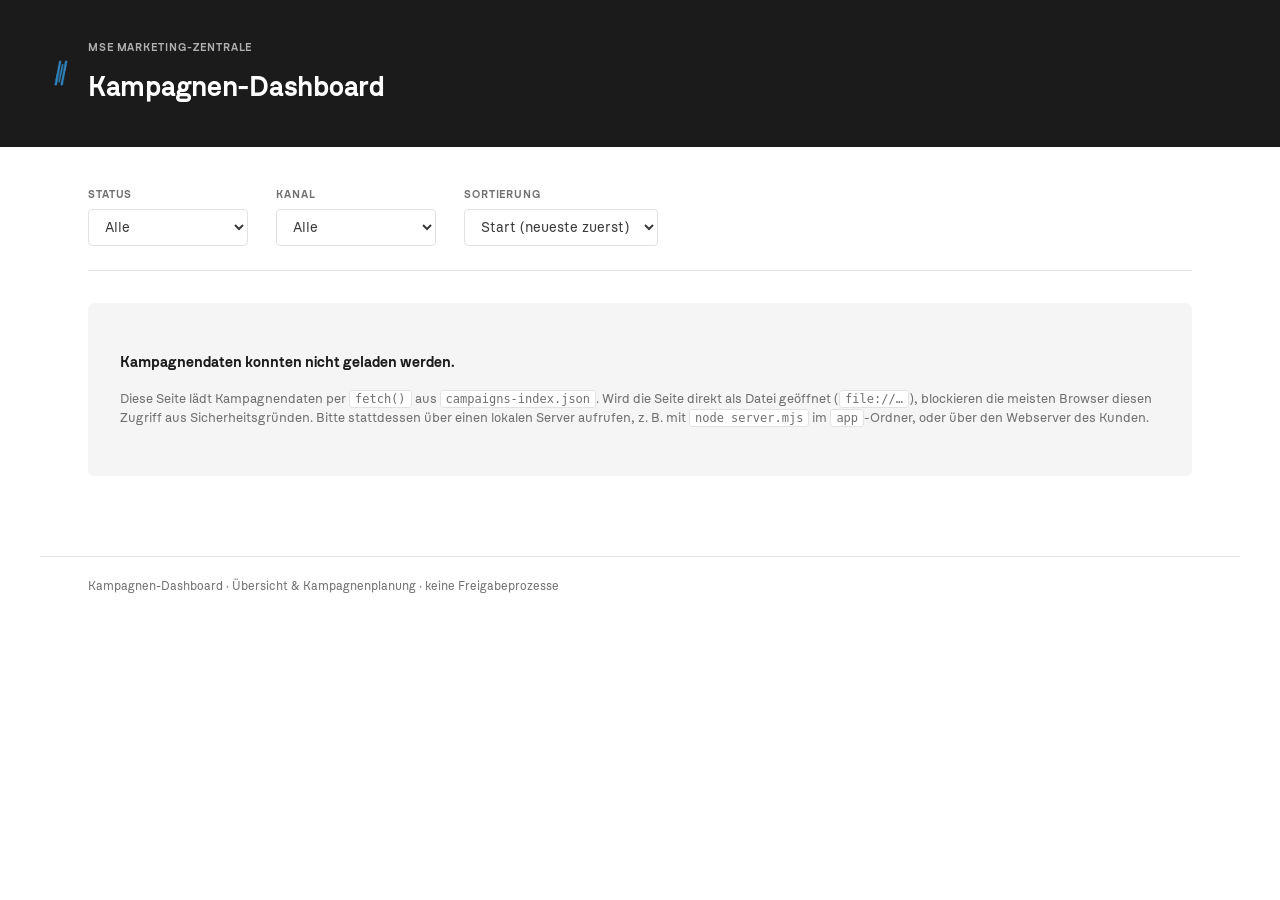
==== skills/kampagnen-dashboard/app/index.html @ ee568186 "MSE Marketing-Zentrale Plugin v1.9.0 — initialer Stand Co-Authored-By: Claude Fable 5 <noreply@anthr" ====
<!DOCTYPE html>
<html lang="de">
<head>
<meta charset="UTF-8">
<meta name="viewport" content="width=device-width, initial-scale=1.0">
<title>MSE Marketing-Zentrale — Kampagnen-Dashboard</title>
<link rel="stylesheet" href="./styles.css">
</head>
<body>

  <header class="header">
    <div class="header__inner">
      <!-- Blaues 3-Streifen-Bildzeichen (echtes Marken-Asset) — als lokale Kopie (logo.png)
           direkt im App-Ordner, damit die App self-contained ist und auch der Standalone-
           Server (server.mjs, liefert nur diesen Ordner aus) das Logo ausliefern kann.
           Beim Deployment aus brand/logo/MSE Favicon.png hierher kopieren. Niemals weglassen
           oder durch Klartext ersetzen. -->
      <img class="header__logo" src="./logo.png" alt="MSE Filterpressen">
      <div class="header__inner-text">
        <span class="eyebrow eyebrow--inverted">MSE Marketing-Zentrale</span>
        <h1 class="header__title">Kampagnen-Dashboard</h1>
      </div>
    </div>
  </header>

  <main class="main">

    <section class="toolbar" aria-label="Filter und Sortierung">
      <div class="toolbar__group">
        <label class="eyebrow" for="filter-status">Status</label>
        <select id="filter-status" class="control">
          <option value="">Alle</option>
          <option value="geplant">geplant</option>
          <option value="in Arbeit">in Arbeit</option>
          <option value="veröffentlicht">veröffentlicht</option>
          <option value="abgeschlossen">abgeschlossen</option>
        </select>
      </div>

      <div class="toolbar__group">
        <label class="eyebrow" for="filter-kanal">Kanal</label>
        <select id="filter-kanal" class="control">
          <option value="">Alle</option>
        </select>
      </div>

      <div class="toolbar__group">
        <label class="eyebrow" for="sort-order">Sortierung</label>
        <select id="sort-order" class="control">
          <option value="start-desc">Start (neueste zuerst)</option>
          <option value="start-asc">Start (älteste zuerst)</option>
          <option value="thema-asc">Thema (A–Z)</option>
          <option value="status-asc">Status</option>
        </select>
      </div>

      <div class="toolbar__count" id="result-count" aria-live="polite"></div>
    </section>

    <!-- Planungsbereich: nur sichtbar, wenn der lokale Dashboard-Server läuft
         (Feature-Detection über GET /api/ping — bei rein statischem Hosting bleibt
         der Bereich ausgeblendet, das Dashboard ist dann reine Lese-Übersicht). -->
    <section class="plan" id="plan-section" hidden>
      <button type="button" class="plan__toggle" id="plan-toggle" aria-expanded="false">
        + Kampagne planen
      </button>

      <form class="plan__form" id="plan-form" hidden>
        <h2 class="plan__title" id="plan-form-title">Neue Kampagne planen</h2>

        <div class="plan__grid">
          <div class="plan__field plan__field--wide">
            <label class="eyebrow" for="plan-thema">Thema / Beschreibung *</label>
            <input class="control" type="text" id="plan-thema" required
                   placeholder="z. B. CellTRON Light Markteinführung">
          </div>

          <div class="plan__field">
            <label class="eyebrow" for="plan-start">Geplante Ver&ouml;ffentlichung *</label>
            <input class="control" type="date" id="plan-start" required>
          </div>

          <div class="plan__field">
            <label class="eyebrow" for="plan-ende">Ende (optional)</label>
            <input class="control" type="date" id="plan-ende">
          </div>
        </div>

        <fieldset class="plan__kanaele">
          <legend class="eyebrow">Geplante Kan&auml;le *</legend>
          <div class="plan__kanaele-grid" id="plan-kanaele">
            <label class="plan__check"><input type="checkbox" value="Instagram"> Instagram</label>
            <label class="plan__check"><input type="checkbox" value="LinkedIn"> LinkedIn</label>
            <label class="plan__check"><input type="checkbox" value="X"> X</label>
            <label class="plan__check"><input type="checkbox" value="Newsletter-DE"> Newsletter DE</label>
            <label class="plan__check"><input type="checkbox" value="Newsletter-EN"> Newsletter EN</label>
            <label class="plan__check"><input type="checkbox" value="Landing Page"> Landing Page</label>
            <label class="plan__check"><input type="checkbox" value="E-Mail-Signatur"> E-Mail-Signatur</label>
            <label class="plan__check"><input type="checkbox" value="Bild/Video"> Bild/Video</label>
          </div>
        </fieldset>

        <div class="plan__field plan__field--wide">
          <label class="eyebrow" for="plan-notiz">Notizen (optional)</label>
          <textarea class="control plan__textarea" id="plan-notiz" rows="3"
                    placeholder="Anlass, Zielgruppe, Kernbotschaft, Besonderheiten …"></textarea>
        </div>

        <div class="plan__actions">
          <button type="submit" class="plan__submit">Kampagne einplanen</button>
          <button type="button" class="plan__cancel" id="plan-cancel">Abbrechen</button>
          <span class="plan__feedback" id="plan-feedback" aria-live="polite"></span>
        </div>
      </form>
    </section>

    <section id="content-area" aria-live="polite">
      <p class="state-message">Lade Kampagnen…</p>
    </section>

  </main>

  <footer class="footer">
    <p>Kampagnen-Dashboard · Übersicht &amp; Kampagnenplanung · keine Freigabeprozesse</p>
  </footer>

<script>
(function () {
  "use strict";

  var state = {
    campaigns: [],
    filterStatus: "",
    filterKanal: "",
    sortOrder: "start-desc",
    planningEnabled: false,
    editingSlug: null
  };

  var contentArea = document.getElementById("content-area");
  var resultCount = document.getElementById("result-count");
  var filterStatusEl = document.getElementById("filter-status");
  var filterKanalEl = document.getElementById("filter-kanal");
  var sortOrderEl = document.getElementById("sort-order");

  function formatDate(isoString) {
    if (!isoString) return "";
    var parts = isoString.split("-");
    if (parts.length !== 3) return isoString;
    var months = ["Jan", "Feb", "Mär", "Apr", "Mai", "Jun", "Jul", "Aug", "Sep", "Okt", "Nov", "Dez"];
    var year = parts[0];
    var monthIndex = parseInt(parts[1], 10) - 1;
    var day = parseInt(parts[2], 10);
    if (monthIndex < 0 || monthIndex > 11 || isNaN(day)) return isoString;
    return day + ". " + months[monthIndex] + " " + year;
  }

  function formatZeitraum(start, ende) {
    var s = formatDate(start);
    var e = ende ? formatDate(ende) : "";
    if (!s && !e) return "—";
    if (s && e) return s + " – " + e;
    if (s && !e) return "seit " + s;
    return e;
  }

  function statusClass(status) {
    switch (status) {
      case "geplant": return "status status--outline";
      case "in Arbeit": return "status status--accent";
      case "veröffentlicht": return "status status--filled";
      case "abgeschlossen": return "status status--faded";
      default: return "status status--outline";
    }
  }

  function escapeHtml(value) {
    var div = document.createElement("div");
    div.textContent = value == null ? "" : String(value);
    return div.innerHTML;
  }

  function collectKanaele(campaigns) {
    var set = {};
    campaigns.forEach(function (c) {
      (c.kanaele || []).forEach(function (k) { set[k] = true; });
    });
    return Object.keys(set).sort(function (a, b) { return a.localeCompare(b, "de"); });
  }

  function populateKanalFilter(campaigns) {
    var kanaele = collectKanaele(campaigns);
    var current = filterKanalEl.value;
    filterKanalEl.innerHTML = '<option value="">Alle</option>';
    kanaele.forEach(function (k) {
      var opt = document.createElement("option");
      opt.value = k;
      opt.textContent = k;
      filterKanalEl.appendChild(opt);
    });
    if (kanaele.indexOf(current) !== -1) {
      filterKanalEl.value = current;
    }
  }

  function applyFilterAndSort(campaigns) {
    var result = campaigns.filter(function (c) {
      var statusOk = !state.filterStatus || c.status === state.filterStatus;
      var kanalOk = !state.filterKanal || (c.kanaele || []).indexOf(state.filterKanal) !== -1;
      return statusOk && kanalOk;
    });

    result.sort(function (a, b) {
      switch (state.sortOrder) {
        case "start-asc":
          return (a.zeitraum_start || "").localeCompare(b.zeitraum_start || "");
        case "thema-asc":
          return (a.thema || "").localeCompare(b.thema || "", "de");
        case "status-asc":
          return (a.status || "").localeCompare(b.status || "", "de");
        case "start-desc":
        default:
          return (b.zeitraum_start || "").localeCompare(a.zeitraum_start || "");
      }
    });

    return result;
  }

  function renderEmptyState(message) {
    contentArea.innerHTML = '<p class="state-message">' + escapeHtml(message) + "</p>";
    resultCount.textContent = "";
  }

  function renderError(message) {
    contentArea.innerHTML =
      '<div class="state-message state-message--error">' +
      "<p>" + escapeHtml(message) + "</p>" +
      '<p class="state-message__hint">Diese Seite lädt Kampagnendaten per <code>fetch()</code> aus ' +
      '<code>campaigns-index.json</code>. Wird die Seite direkt als Datei geöffnet ' +
      "(<code>file://…</code>), blockieren die meisten Browser diesen Zugriff aus " +
      "Sicherheitsgründen. Bitte stattdessen über einen lokalen Server aufrufen, z. B. mit " +
      "<code>node server.mjs</code> im <code>app</code>-Ordner, oder über den Webserver des Kunden.</p>" +
      "</div>";
    resultCount.textContent = "";
  }

  function renderCampaigns(campaigns) {
    if (!campaigns.length) {
      renderEmptyState("Keine Kampagnen für diese Auswahl gefunden.");
      return;
    }

    resultCount.textContent = campaigns.length + (campaigns.length === 1 ? " Kampagne" : " Kampagnen");

    var table = document.createElement("table");
    table.className = "campaign-table";

    var thead = document.createElement("thead");
    thead.innerHTML =
      "<tr>" +
      '<th class="eyebrow">Thema</th>' +
      '<th class="eyebrow">Kanäle</th>' +
      '<th class="eyebrow">Status</th>' +
      '<th class="eyebrow">Zeitraum</th>' +
      '<th class="eyebrow">Verantwortlich / Notiz</th>' +
      "</tr>";
    table.appendChild(thead);

    var tbody = document.createElement("tbody");

    campaigns.forEach(function (c) {
      var tr = document.createElement("tr");

      var tdThema = document.createElement("td");
      tdThema.className = "cell-thema";
      var themaTitle = document.createElement("span");
      themaTitle.textContent = c.thema || "(ohne Titel)";
      tdThema.appendChild(themaTitle);

      // Generierte Inhalte der Kampagne (meta.json-Feld "inhalte") — ausklappbar,
      // Links öffnen über den lesenden /hub/-Mount des Servers in neuem Tab.
      if (Array.isArray(c.inhalte) && c.inhalte.length) {
        var details = document.createElement("details");
        details.className = "inhalte";
        var summary = document.createElement("summary");
        summary.className = "inhalte__summary";
        summary.textContent = c.inhalte.length + (c.inhalte.length === 1 ? " Inhalt" : " Inhalte") + " anzeigen";
        details.appendChild(summary);
        var list = document.createElement("ul");
        list.className = "inhalte__list";
        c.inhalte.forEach(function (item) {
          if (!item || !item.pfad) return;
          var li = document.createElement("li");
          var a = document.createElement("a");
          a.className = "inhalte__link";
          a.href = "./hub/" + String(item.pfad).replace(/^\/+/, "");
          a.target = "_blank";
          a.rel = "noopener";
          a.textContent = item.label || item.pfad;
          li.appendChild(a);
          list.appendChild(li);
        });
        details.appendChild(list);
        tdThema.appendChild(details);
      }

      // Bearbeiten/Löschen — nur für GEPLANTE Kampagnen und nur bei laufendem Server
      // (planningEnabled wird nach erfolgreichem /api/ping gesetzt).
      if (c.status === "geplant" && state.planningEnabled && c.slug) {
        var actions = document.createElement("div");
        actions.className = "row-actions";
        var editBtn = document.createElement("button");
        editBtn.type = "button";
        editBtn.className = "row-actions__btn";
        editBtn.textContent = "Bearbeiten";
        editBtn.addEventListener("click", function () { startEditCampaign(c); });
        var delBtn = document.createElement("button");
        delBtn.type = "button";
        delBtn.className = "row-actions__btn row-actions__btn--danger";
        delBtn.textContent = "Löschen";
        delBtn.addEventListener("click", function () { deleteCampaign(c); });
        actions.appendChild(editBtn);
        actions.appendChild(delBtn);
        tdThema.appendChild(actions);
      }
      tr.appendChild(tdThema);

      var tdKanaele = document.createElement("td");
      (c.kanaele || []).forEach(function (k) {
        var pill = document.createElement("span");
        pill.className = "pill";
        pill.textContent = k;
        tdKanaele.appendChild(pill);
      });
      if (!c.kanaele || !c.kanaele.length) {
        tdKanaele.textContent = "—";
      }
      tr.appendChild(tdKanaele);

      var tdStatus = document.createElement("td");
      var badge = document.createElement("span");
      badge.className = statusClass(c.status);
      badge.textContent = c.status || "unbekannt";
      tdStatus.appendChild(badge);
      tr.appendChild(tdStatus);

      var tdZeitraum = document.createElement("td");
      tdZeitraum.className = "cell-zeitraum";
      tdZeitraum.textContent = formatZeitraum(c.zeitraum_start, c.zeitraum_ende);
      tr.appendChild(tdZeitraum);

      var tdMeta = document.createElement("td");
      tdMeta.className = "cell-meta";
      var bits = [];
      if (c.verantwortlich) bits.push('<span class="cell-meta__verantwortlich">' + escapeHtml(c.verantwortlich) + "</span>");
      if (c.notiz) bits.push('<span class="cell-meta__notiz">' + escapeHtml(c.notiz) + "</span>");
      tdMeta.innerHTML = bits.length ? bits.join("<br>") : "—";
      tr.appendChild(tdMeta);

      tbody.appendChild(tr);
    });

    table.appendChild(tbody);
    contentArea.innerHTML = "";
    contentArea.appendChild(table);
  }

  function render() {
    if (!state.campaigns.length) {
      renderEmptyState("Noch keine Kampagnen angelegt.");
      return;
    }
    var filtered = applyFilterAndSort(state.campaigns);
    renderCampaigns(filtered);
  }

  filterStatusEl.addEventListener("change", function () {
    state.filterStatus = filterStatusEl.value;
    render();
  });

  filterKanalEl.addEventListener("change", function () {
    state.filterKanal = filterKanalEl.value;
    render();
  });

  sortOrderEl.addEventListener("change", function () {
    state.sortOrder = sortOrderEl.value;
    render();
  });

  function loadCampaigns() {
    return fetch("./campaigns-index.json", { cache: "no-store" })
      .then(function (response) {
        if (!response.ok) {
          throw new Error("HTTP " + response.status);
        }
        return response.json();
      })
      .then(function (data) {
        state.campaigns = Array.isArray(data) ? data : [];
        populateKanalFilter(state.campaigns);
        render();
      })
      .catch(function () {
        renderError("Kampagnendaten konnten nicht geladen werden.");
      });
  }

  loadCampaigns();

  /* ------------------------------------------------------------------
     Kampagnenplanung — nur aktiv, wenn der lokale Dashboard-Server läuft
     (server.mjs beantwortet /api/ping; statisches Hosting liefert 404,
     dann bleibt der Planungsbereich komplett ausgeblendet).
     ------------------------------------------------------------------ */

  var planSection = document.getElementById("plan-section");
  var planToggle = document.getElementById("plan-toggle");
  var planForm = document.getElementById("plan-form");
  var planCancel = document.getElementById("plan-cancel");
  var planFeedback = document.getElementById("plan-feedback");

  fetch("./api/ping", { cache: "no-store" })
    .then(function (r) { return r.ok ? r.json() : null; })
    .then(function (data) {
      if (data && data.planning) {
        state.planningEnabled = true;
        planSection.hidden = false;
        render(); // Zeilen neu rendern, damit Bearbeiten/Löschen-Buttons erscheinen
      }
    })
    .catch(function () { /* statisches Hosting — Planungsbereich bleibt versteckt */ });

  function setFormVisible(visible) {
    planForm.hidden = !visible;
    planToggle.setAttribute("aria-expanded", visible ? "true" : "false");
    planToggle.hidden = visible;
    if (visible) {
      document.getElementById("plan-thema").focus();
    }
  }

  function resetPlanForm() {
    planForm.reset();
    state.editingSlug = null;
    document.getElementById("plan-form-title").textContent = "Neue Kampagne planen";
    document.querySelector(".plan__submit").textContent = "Kampagne einplanen";
    planFeedback.textContent = "";
    planFeedback.className = "plan__feedback";
  }

  function startEditCampaign(c) {
    state.editingSlug = c.slug;
    document.getElementById("plan-form-title").textContent = "Geplante Kampagne bearbeiten";
    document.querySelector(".plan__submit").textContent = "Änderungen speichern";
    document.getElementById("plan-thema").value = c.thema || "";
    document.getElementById("plan-start").value = c.zeitraum_start || "";
    document.getElementById("plan-ende").value = c.zeitraum_ende || "";
    document.getElementById("plan-notiz").value = c.notiz || "";
    document.querySelectorAll("#plan-kanaele input[type=checkbox]").forEach(function (cb) {
      cb.checked = (c.kanaele || []).indexOf(cb.value) !== -1;
    });
    planFeedback.textContent = "";
    planFeedback.className = "plan__feedback";
    setFormVisible(true);
    planSection.scrollIntoView({ behavior: "smooth", block: "start" });
  }

  function deleteCampaign(c) {
    if (!window.confirm('Geplante Kampagne "' + (c.thema || c.slug) + '" wirklich löschen?')) {
      return;
    }
    fetch("./api/campaigns/" + encodeURIComponent(c.slug), { method: "DELETE" })
      .then(function (r) { return r.json().then(function (data) { return { ok: r.ok, data: data }; }); })
      .then(function (result) {
        if (!result.ok) {
          var msg = (result.data && result.data.errors) ? result.data.errors.join(" ") : "Löschen fehlgeschlagen.";
          window.alert(msg);
          return;
        }
        if (state.editingSlug === c.slug) {
          resetPlanForm();
          setFormVisible(false);
        }
        loadCampaigns();
      })
      .catch(function () {
        window.alert("Server nicht erreichbar — läuft node server.mjs?");
      });
  }

  planToggle.addEventListener("click", function () {
    resetPlanForm();
    setFormVisible(true);
  });
  planCancel.addEventListener("click", function () {
    resetPlanForm();
    setFormVisible(false);
  });

  planForm.addEventListener("submit", function (event) {
    event.preventDefault();
    planFeedback.textContent = "";
    planFeedback.className = "plan__feedback";

    var kanaele = [];
    document.querySelectorAll("#plan-kanaele input[type=checkbox]:checked").forEach(function (cb) {
      kanaele.push(cb.value);
    });

    if (!kanaele.length) {
      planFeedback.textContent = "Bitte mindestens einen Kanal auswählen.";
      planFeedback.className = "plan__feedback plan__feedback--error";
      return;
    }

    var payload = {
      thema: document.getElementById("plan-thema").value.trim(),
      kanaele: kanaele,
      zeitraum_start: document.getElementById("plan-start").value,
      zeitraum_ende: document.getElementById("plan-ende").value || undefined,
      notiz: document.getElementById("plan-notiz").value.trim() || undefined
    };

    var isEdit = !!state.editingSlug;
    var url = isEdit ? "./api/campaigns/" + encodeURIComponent(state.editingSlug) : "./api/campaigns";
    var method = isEdit ? "PUT" : "POST";

    fetch(url, {
      method: method,
      headers: { "Content-Type": "application/json" },
      body: JSON.stringify(payload)
    })
      .then(function (r) { return r.json().then(function (data) { return { ok: r.ok, data: data }; }); })
      .then(function (result) {
        if (!result.ok) {
          var msg = (result.data && result.data.errors) ? result.data.errors.join(" ") : "Speichern fehlgeschlagen.";
          planFeedback.textContent = msg;
          planFeedback.className = "plan__feedback plan__feedback--error";
          return;
        }
        resetPlanForm();
        planFeedback.textContent = isEdit ? "Änderungen gespeichert." : "Kampagne eingeplant.";
        planFeedback.className = "plan__feedback plan__feedback--ok";
        setFormVisible(false);
        loadCampaigns();
      })
      .catch(function () {
        planFeedback.textContent = "Server nicht erreichbar — läuft node server.mjs?";
        planFeedback.className = "plan__feedback plan__feedback--error";
      });
  });

})();
</script>

</body>
</html>
---- skills/kampagnen-dashboard/app/styles.css ----
/* Kampagnen-Dashboard — Styles
   Markensprache MSE Filterpressen GmbH: klare industrielle Zurückhaltung,
   viel Weißraum, feine Trennlinien, Blau nur als sparsamer Akzent. */

/* WICHTIG — Fonts liegen als LOKALE KOPIE im App-Ordner (./fonts/), damit die App
   self-contained ist: Der Standalone-Server (server.mjs) liefert ausschließlich diesen
   Ordner aus und blockiert "../"-Pfade (Directory-Traversal-Schutz) — ein Verweis auf
   ../brand/fonts/... würde dort still (ohne Fehlermeldung im UI) auf Arial zurückfallen.
   Beim Deployment die beiden .otf-Dateien aus
   brand/fonts/Nudica/Nudica Complete Desktop/ nach ./fonts/ kopieren. */
@font-face {
  font-family: "Nudica";
  src: url("./fonts/Nudica-Regular.otf") format("opentype");
  font-weight: 400;
  font-style: normal;
  font-display: swap;
}

@font-face {
  font-family: "Nudica";
  src: url("./fonts/Nudica-Bold.otf") format("opentype");
  font-weight: 700;
  font-style: normal;
  font-display: swap;
}

:root {
  --color-white: #FFFFFF;
  --color-light-grey: #F5F5F5;
  --color-blue: #3498DB;
  --color-anthracite: #1B1B1B;
  --color-dark-grey: #3A3A3A;
  --color-medium-grey: #707070;
  --color-hairline: #E2E2E2;

  --font-family: "Nudica", Arial, sans-serif;
}

* {
  box-sizing: border-box;
}

html, body {
  margin: 0;
  padding: 0;
}

body {
  background: var(--color-white);
  color: var(--color-dark-grey);
  font-family: var(--font-family);
  font-size: 15px;
  line-height: 1.5;
  -webkit-font-smoothing: antialiased;
}

/* Eyebrow: kleine, getrackte Großbuchstaben-Labels */
.eyebrow {
  display: inline-block;
  font-size: 11px;
  font-weight: 700;
  letter-spacing: 0.08em;
  text-transform: uppercase;
  color: var(--color-medium-grey);
}

.eyebrow--inverted {
  color: rgba(255, 255, 255, 0.65);
}

/* Header */
.header {
  background: var(--color-anthracite);
  color: var(--color-white);
  padding: 40px 48px;
}

.header__inner {
  max-width: 1200px;
  margin: 0 auto;
  display: flex;
  align-items: center;
  gap: 14px;
}

.header__inner-text {
  display: flex;
  flex-direction: column;
}

/* Blaues 3-Streifen-Bildzeichen (brand/logo/MSE Favicon.png) — bewusst statt der vollen
   Wortmarke, da diese dunkel/transparent ist und auf dem anthrazitfarbenen Header keinen
   Kontrast hätte (kein Weiß-Logo-Asset vorhanden). Siehe Pfad-Tiefe-Hinweis bei @font-face oben. */
.header__logo {
  width: 26px;
  height: auto;
  flex-shrink: 0;
}

.header__title {
  margin: 8px 0 0;
  font-size: 28px;
  font-weight: 700;
  letter-spacing: -0.01em;
}

/* Main layout */
.main {
  max-width: 1200px;
  margin: 0 auto;
  padding: 40px 48px 80px;
}

/* Toolbar */
.toolbar {
  display: flex;
  flex-wrap: wrap;
  align-items: flex-end;
  gap: 28px;
  padding-bottom: 24px;
  margin-bottom: 32px;
  border-bottom: 1px solid var(--color-hairline);
}

.toolbar__group {
  display: flex;
  flex-direction: column;
  gap: 6px;
}

.toolbar__count {
  margin-left: auto;
  align-self: center;
  font-size: 13px;
  color: var(--color-medium-grey);
}

.control {
  font-family: var(--font-family);
  font-size: 14px;
  color: var(--color-dark-grey);
  background: var(--color-white);
  border: 1px solid var(--color-hairline);
  border-radius: 4px;
  padding: 8px 12px;
  min-width: 160px;
  cursor: pointer;
}

.control:focus {
  outline: none;
  border-color: var(--color-blue);
  box-shadow: 0 0 0 3px rgba(52, 152, 219, 0.15);
}

.control:hover {
  border-color: var(--color-medium-grey);
}

/* States */
.state-message {
  background: var(--color-light-grey);
  border-radius: 6px;
  padding: 48px 32px;
  text-align: center;
  color: var(--color-medium-grey);
  font-size: 15px;
}

.state-message--error {
  text-align: left;
  color: var(--color-dark-grey);
}

.state-message--error p:first-child {
  font-weight: 700;
  color: var(--color-anthracite);
  margin-top: 0;
}

.state-message__hint {
  font-size: 13px;
  color: var(--color-medium-grey);
  margin-bottom: 0;
}

.state-message code {
  background: var(--color-white);
  border: 1px solid var(--color-hairline);
  border-radius: 3px;
  padding: 1px 5px;
  font-size: 12px;
}

/* Campaign table */
.campaign-table {
  width: 100%;
  border-collapse: collapse;
  background: var(--color-white);
}

.campaign-table thead th {
  text-align: left;
  padding: 0 16px 12px;
  border-bottom: 1px solid var(--color-hairline);
}

.campaign-table tbody tr {
  background: var(--color-light-grey);
}

.campaign-table tbody tr + tr {
  margin-top: 8px;
}

.campaign-table tbody td {
  padding: 18px 16px;
  vertical-align: top;
  border-bottom: 4px solid var(--color-white);
  font-size: 14px;
}

.campaign-table tbody tr:hover {
  background: #EFEFEF;
}

.cell-thema {
  font-weight: 700;
  color: var(--color-anthracite);
  min-width: 220px;
}

.cell-zeitraum {
  white-space: nowrap;
  color: var(--color-dark-grey);
}

.cell-meta {
  color: var(--color-medium-grey);
  font-size: 13px;
}

.cell-meta__verantwortlich {
  color: var(--color-dark-grey);
  font-weight: 700;
}

.cell-meta__notiz {
  color: var(--color-medium-grey);
}

/* Kanal pills */
.pill {
  display: inline-block;
  background: var(--color-white);
  border: 1px solid var(--color-hairline);
  border-radius: 999px;
  padding: 3px 10px;
  margin: 0 6px 6px 0;
  font-size: 12px;
  color: var(--color-dark-grey);
  white-space: nowrap;
}

/* Status badges — nur Grau/Anthrazit/Blau-Abstufungen, keine Ampelfarben */
.status {
  display: inline-block;
  border-radius: 3px;
  padding: 4px 10px;
  font-size: 12px;
  font-weight: 700;
  letter-spacing: 0.03em;
  text-transform: uppercase;
  white-space: nowrap;
}

/* geplant: outlined, zurückhaltend */
.status--outline {
  background: transparent;
  border: 1px solid var(--color-medium-grey);
  color: var(--color-medium-grey);
}

/* in Arbeit: blauer Akzent (aktiver Zustand) */
.status--accent {
  background: rgba(52, 152, 219, 0.12);
  border: 1px solid var(--color-blue);
  color: #1f6fa8;
}

/* veröffentlicht: gefüllt, kräftig anthrazit */
.status--filled {
  background: var(--color-anthracite);
  border: 1px solid var(--color-anthracite);
  color: var(--color-white);
}

/* abgeschlossen: blass/ausgegraut */
.status--faded {
  background: var(--color-light-grey);
  border: 1px solid var(--color-hairline);
  color: var(--color-medium-grey);
}

/* Footer */
.footer {
  max-width: 1200px;
  margin: 0 auto;
  padding: 0 48px 48px;
  border-top: 1px solid var(--color-hairline);
  padding-top: 20px;
}

.footer p {
  font-size: 12px;
  color: var(--color-medium-grey);
  margin: 0;
}

/* Responsive */
@media (max-width: 720px) {
  .header, .main, .footer {
    padding-left: 20px;
    padding-right: 20px;
  }

  .toolbar {
    gap: 16px;
  }

  .toolbar__count {
    margin-left: 0;
  }

  .campaign-table, .campaign-table thead, .campaign-table tbody, .campaign-table tr, .campaign-table td {
    display: block;
    width: 100%;
  }

  .campaign-table thead {
    display: none;
  }

  .campaign-table tbody tr {
    margin-bottom: 12px;
    border-radius: 6px;
    padding: 8px 0;
  }

  .campaign-table tbody td {
    border-bottom: none;
    padding: 6px 16px;
  }
}

/* ------------------------------------------------------------------ *
 *  Kampagnenplanung (Formular "Kampagne planen")
 *  Erscheint nur, wenn der lokale Dashboard-Server läuft (Feature-
 *  Detection via /api/ping, siehe index.html). Farben strikt aus der
 *  Markenpalette: Weiß/Light Grey Flächen, Anthrazit-Text, MSE Blue
 *  nur als dezenter Akzent.
 * ------------------------------------------------------------------ */

.plan {
  margin: 0 0 28px 0;
}

.plan__toggle {
  font-family: inherit;
  font-size: 13px;
  font-weight: 700;
  letter-spacing: 1.5px;
  text-transform: uppercase;
  color: #FFFFFF;
  background-color: #1B1B1B;
  border: none;
  border-radius: 999px;
  padding: 14px 26px;
  cursor: pointer;
}

.plan__toggle:hover {
  background-color: #3A3A3A;
}

.plan__form {
  background-color: #F5F5F5;
  border: 1px solid #E2E2E2;
  padding: 28px 24px;
}

.plan__title {
  font-size: 19px;
  line-height: 26px;
  color: #1B1B1B;
  margin: 0 0 20px 0;
}

.plan__grid {
  display: grid;
  grid-template-columns: 2fr 1fr 1fr;
  gap: 16px;
  margin-bottom: 18px;
}

.plan__field {
  display: flex;
  flex-direction: column;
  gap: 6px;
}

.plan__field--wide {
  grid-column: 1 / -1;
}

.plan__grid .plan__field--wide {
  grid-column: auto;
}

.plan__kanaele {
  border: none;
  margin: 0 0 18px 0;
  padding: 0;
}

.plan__kanaele legend {
  margin-bottom: 10px;
}

.plan__kanaele-grid {
  display: flex;
  flex-wrap: wrap;
  gap: 10px;
}

.plan__check {
  display: inline-flex;
  align-items: center;
  gap: 8px;
  font-size: 13px;
  color: #1B1B1B;
  background-color: #FFFFFF;
  border: 1px solid #E2E2E2;
  border-radius: 999px;
  padding: 8px 16px;
  cursor: pointer;
  user-select: none;
}

.plan__check:hover {
  border-color: #3498DB;
}

.plan__check input {
  accent-color: #3498DB;
  margin: 0;
}

.plan__check:has(input:checked) {
  border-color: #3498DB;
  color: #1B1B1B;
}

.plan__textarea {
  resize: vertical;
  min-height: 70px;
  font-family: inherit;
}

.plan__field .control {
  width: 100%;
}

.plan__actions {
  display: flex;
  align-items: center;
  gap: 14px;
  margin-top: 20px;
  flex-wrap: wrap;
}

.plan__submit {
  font-family: inherit;
  font-size: 13px;
  font-weight: 700;
  letter-spacing: 1.5px;
  text-transform: uppercase;
  color: #FFFFFF;
  background-color: #1B1B1B;
  border: none;
  border-radius: 999px;
  padding: 14px 26px;
  cursor: pointer;
}

.plan__submit:hover {
  background-color: #3A3A3A;
}

.plan__cancel {
  font-family: inherit;
  font-size: 13px;
  font-weight: 700;
  letter-spacing: 1px;
  text-transform: uppercase;
  color: #707070;
  background: none;
  border: none;
  cursor: pointer;
  padding: 14px 8px;
}

.plan__cancel:hover {
  color: #1B1B1B;
}

.plan__feedback {
  font-size: 13px;
}

.plan__feedback--ok {
  color: #1B1B1B;
  font-weight: 700;
}

.plan__feedback--error {
  color: #E74C3C;
}

@media (max-width: 720px) {
  .plan__grid {
    grid-template-columns: 1fr;
  }
}

/* ------------------------------------------------------------------ *
 *  Kampagnen-Inhalte (ausklappbare Liste generierter Inhalte je Zeile)
 *  + Zeilen-Aktionen (Bearbeiten/Löschen, nur für geplante Kampagnen)
 * ------------------------------------------------------------------ */

.inhalte {
  margin-top: 8px;
}

.inhalte__summary {
  font-size: 12px;
  font-weight: 700;
  letter-spacing: 0.5px;
  color: #3498DB;
  cursor: pointer;
  user-select: none;
}

.inhalte__summary:hover {
  text-decoration: underline;
}

.inhalte__list {
  list-style: none;
  margin: 8px 0 0 0;
  padding: 0 0 0 2px;
  display: flex;
  flex-direction: column;
  gap: 5px;
}

.inhalte__link {
  font-size: 12.5px;
  font-weight: 400;
  color: #3A3A3A;
  text-decoration: none;
  border-bottom: 1px solid #E2E2E2;
}

.inhalte__link:hover {
  color: #3498DB;
  border-bottom-color: #3498DB;
}

.row-actions {
  display: flex;
  gap: 10px;
  margin-top: 10px;
}

.row-actions__btn {
  font-family: inherit;
  font-size: 11px;
  font-weight: 700;
  letter-spacing: 1px;
  text-transform: uppercase;
  color: #1B1B1B;
  background-color: #FFFFFF;
  border: 1px solid #C9C9C9;
  border-radius: 999px;
  padding: 6px 14px;
  cursor: pointer;
}

.row-actions__btn:hover {
  border-color: #1B1B1B;
}

.row-actions__btn--danger:hover {
  color: #E74C3C;
  border-color: #E74C3C;
}
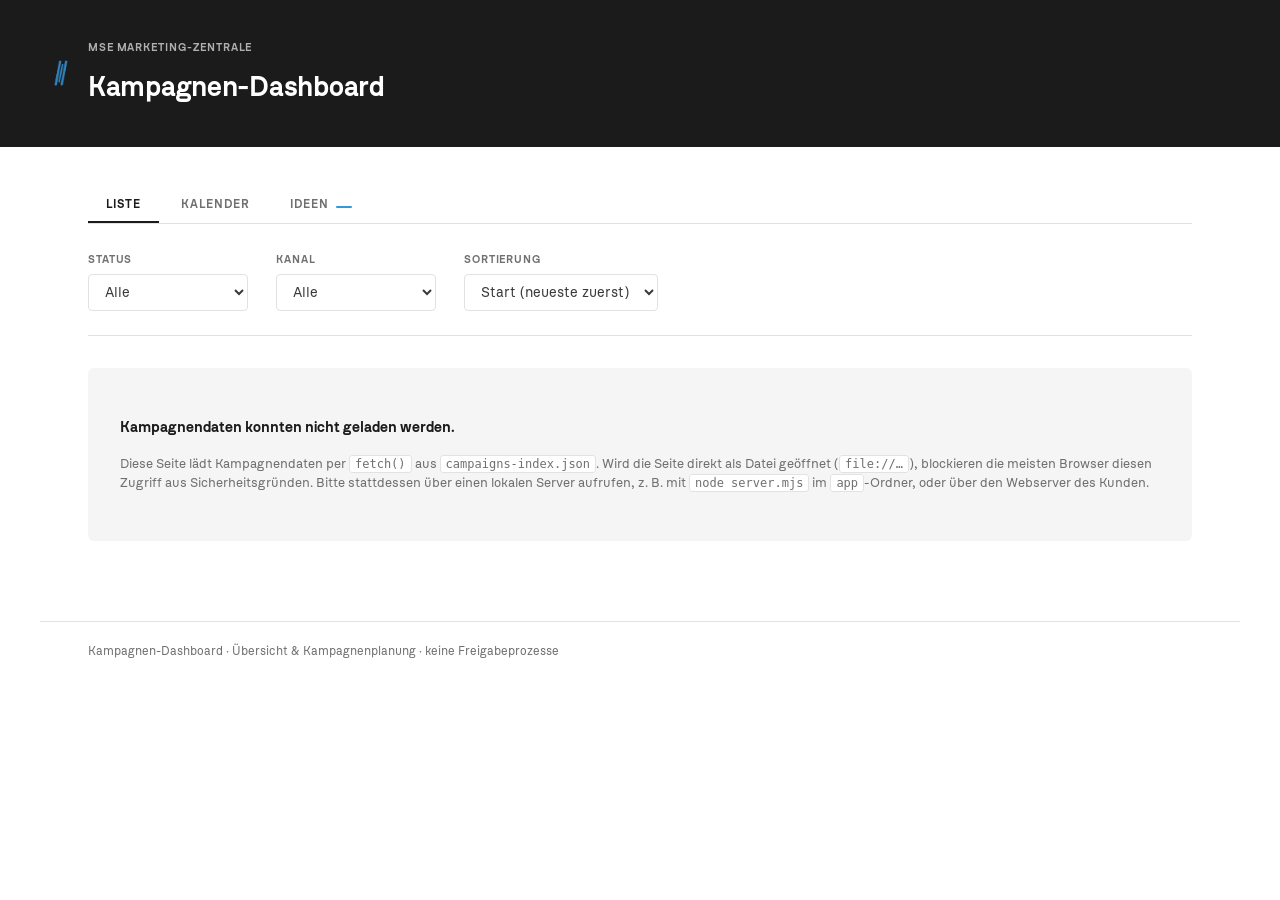
==== commit 7305531d: "v1.14.0: Dashboard-Zentrale — Ideen-Sammlung mit KI-Themenvorschlaegen (Themen-Tage Di/Do/Fr), Kalen" ====
--- a/skills/kampagnen-dashboard/app/index.html
+++ b/skills/kampagnen-dashboard/app/index.html
@@ -25,6 +25,16 @@
 
   <main class="main">
 
+    <!-- Ansichten: Liste (Übersicht) | Kalender (Monatsansicht mit Drag & Drop) | Ideen
+         (Themenideen-Sammlung mit KI-Vorschlägen) -->
+    <nav class="views" aria-label="Ansicht wählen">
+      <button type="button" class="views__tab views__tab--active" data-view="liste">Liste</button>
+      <button type="button" class="views__tab" data-view="kalender">Kalender</button>
+      <button type="button" class="views__tab" data-view="ideen">Ideen <span class="views__badge" id="ideen-badge" hidden></span></button>
+    </nav>
+
+    <div id="view-liste">
+
     <section class="toolbar" aria-label="Filter und Sortierung">
       <div class="toolbar__group">
         <label class="eyebrow" for="filter-status">Status</label>
@@ -96,6 +106,7 @@
             <label class="plan__check"><input type="checkbox" value="Newsletter-EN"> Newsletter EN</label>
             <label class="plan__check"><input type="checkbox" value="Landing Page"> Landing Page</label>
             <label class="plan__check"><input type="checkbox" value="E-Mail-Signatur"> E-Mail-Signatur</label>
+            <label class="plan__check"><input type="checkbox" value="Whitepaper"> Whitepaper (PDF)</label>
             <label class="plan__check"><input type="checkbox" value="Bild/Video"> Bild/Video</label>
           </div>
         </fieldset>
@@ -117,6 +128,77 @@
     <section id="content-area" aria-live="polite">
       <p class="state-message">Lade Kampagnen…</p>
     </section>
+
+    </div><!-- /view-liste -->
+
+    <!-- ============================================================
+         KALENDER-ANSICHT — Monatsraster: Kampagnen erscheinen an ihrem
+         Starttag; Klick öffnet die Kampagnen-Details (Modal), GEPLANTE
+         Kampagnen lassen sich per Drag & Drop auf einen anderen Tag
+         ziehen (verschiebt zeitraum_start, Ende wandert mit).
+         Di/Do/Fr tragen die Themen-Tage-Fokusse als Orientierung.
+         ============================================================ -->
+    <div id="view-kalender" hidden>
+      <div class="cal__head">
+        <button type="button" class="cal__nav" id="cal-prev" aria-label="Vorheriger Monat">&#8249;</button>
+        <h2 class="cal__title" id="cal-title"></h2>
+        <button type="button" class="cal__nav" id="cal-next" aria-label="Nächster Monat">&#8250;</button>
+      </div>
+      <div class="cal__grid" id="cal-grid"></div>
+      <p class="cal__hint">Geplante Kampagnen lassen sich per Drag &amp; Drop verschieben &middot; Klick auf eine Kampagne &ouml;ffnet die Details &middot; Di/Do/Fr zeigen die Themen-Tage (Orientierung, nicht fix).</p>
+    </div>
+
+    <!-- ============================================================
+         IDEEN-ANSICHT — Themenideen-Sammlung: Claude schlägt Ideen
+         entlang der Themen-Tage vor (Campaigns/ideen.json), der Kunde
+         akzeptiert/lehnt ab, erfasst eigene Ideen/Notizen und plant
+         akzeptierte Ideen direkt als Kampagne ein.
+         ============================================================ -->
+    <div id="view-ideen" hidden>
+
+      <div class="themen-tage" id="themen-tage"></div>
+
+      <div class="idee-neu">
+        <button type="button" class="plan__toggle" id="idee-toggle" aria-expanded="false">+ Idee / Notiz erfassen</button>
+        <form class="plan__form" id="idee-form" hidden>
+          <h2 class="plan__title">Neue Idee / Notiz</h2>
+          <div class="plan__grid">
+            <div class="plan__field plan__field--wide">
+              <label class="eyebrow" for="idee-titel">Titel *</label>
+              <input class="control" type="text" id="idee-titel" required placeholder="z. B. Einblick in die Filterplattenfertigung">
+            </div>
+            <div class="plan__field">
+              <label class="eyebrow" for="idee-tag">Themen-Tag (optional)</label>
+              <select class="control" id="idee-tag"><option value="">—</option></select>
+            </div>
+          </div>
+          <div class="plan__field plan__field--wide">
+            <label class="eyebrow" for="idee-beschreibung">Beschreibung / Notizen (optional)</label>
+            <textarea class="control plan__textarea" id="idee-beschreibung" rows="3" placeholder="Kerngedanke, Anlass, mögliche Kanäle …"></textarea>
+          </div>
+          <div class="plan__actions">
+            <button type="submit" class="plan__submit">Idee speichern</button>
+            <button type="button" class="plan__cancel" id="idee-cancel">Abbrechen</button>
+            <span class="plan__feedback" id="idee-feedback" aria-live="polite"></span>
+          </div>
+        </form>
+      </div>
+
+      <div id="ideen-liste"><p class="state-message">Lade Ideen…</p></div>
+      <p class="cal__hint">Neue KI-Vorschl&auml;ge: in Claude einfach &bdquo;Schlag mir Themenideen f&uuml;r Kampagnen vor&ldquo; sagen &mdash; die Vorschl&auml;ge erscheinen hier zum Akzeptieren/Ablehnen.</p>
+
+    </div>
+
+    <!-- Kampagnen-Detail-Modal (Kalender-Klick) -->
+    <div class="modal" id="camp-modal" hidden>
+      <div class="modal__backdrop" data-close-modal></div>
+      <div class="modal__card" role="dialog" aria-modal="true" aria-labelledby="modal-title">
+        <button type="button" class="modal__close" data-close-modal aria-label="Schließen">&times;</button>
+        <p class="eyebrow" id="modal-eyebrow"></p>
+        <h2 class="modal__title" id="modal-title"></h2>
+        <div class="modal__body" id="modal-body"></div>
+      </div>
+    </div>
 
   </main>
 
@@ -553,6 +635,361 @@
       });
   });
 
+  /* ==================================================================
+     ANSICHTEN-UMSCHALTUNG (Liste | Kalender | Ideen)
+     ================================================================== */
+
+  var views = { liste: document.getElementById("view-liste"),
+                kalender: document.getElementById("view-kalender"),
+                ideen: document.getElementById("view-ideen") };
+
+  function switchView(name) {
+    Object.keys(views).forEach(function (k) { views[k].hidden = (k !== name); });
+    document.querySelectorAll(".views__tab").forEach(function (t) {
+      t.classList.toggle("views__tab--active", t.getAttribute("data-view") === name);
+    });
+    if (name === "kalender") renderCalendar();
+    if (name === "ideen") loadIdeen();
+  }
+
+  document.querySelectorAll(".views__tab").forEach(function (t) {
+    t.addEventListener("click", function () { switchView(t.getAttribute("data-view")); });
+  });
+
+  /* ==================================================================
+     KALENDER — Monatsraster, Klick = Details-Modal, Drag & Drop für
+     GEPLANTE Kampagnen (verschiebt zeitraum_start via PATCH /termin).
+     ================================================================== */
+
+  var calCursor = new Date();
+  calCursor.setDate(1);
+  var MONTHS = ["Januar","Februar","März","April","Mai","Juni","Juli","August","September","Oktober","November","Dezember"];
+  var DAY_HEADS = ["Mo","Di","Mi","Do","Fr","Sa","So"];
+  var themenTageByDay = {}; // z. B. {2:"Tech / Produkt / Engineering"} (JS getDay: 2=Di,4=Do,5=Fr)
+  var DAYNAME_TO_JS = { "Montag":1, "Dienstag":2, "Mittwoch":3, "Donnerstag":4, "Freitag":5, "Samstag":6, "Sonntag":0 };
+
+  function iso(d) {
+    return d.getFullYear() + "-" + String(d.getMonth() + 1).padStart(2, "0") + "-" + String(d.getDate()).padStart(2, "0");
+  }
+
+  function renderCalendar() {
+    var grid = document.getElementById("cal-grid");
+    var title = document.getElementById("cal-title");
+    title.textContent = MONTHS[calCursor.getMonth()] + " " + calCursor.getFullYear();
+    grid.innerHTML = "";
+
+    DAY_HEADS.forEach(function (h, idx) {
+      var jsDay = idx === 6 ? 0 : idx + 1;
+      var cell = document.createElement("div");
+      cell.className = "cal__dayhead";
+      var focus = themenTageByDay[jsDay];
+      cell.innerHTML = "<span>" + h + "</span>" + (focus ? '<span class="cal__focus">' + escapeHtml(focus) + "</span>" : "");
+      grid.appendChild(cell);
+    });
+
+    var first = new Date(calCursor);
+    var offset = (first.getDay() + 6) % 7; // Montag = 0
+    var daysInMonth = new Date(calCursor.getFullYear(), calCursor.getMonth() + 1, 0).getDate();
+    var today = iso(new Date());
+
+    var byDate = {};
+    state.campaigns.forEach(function (c) {
+      if (!c.zeitraum_start) return;
+      (byDate[c.zeitraum_start] = byDate[c.zeitraum_start] || []).push(c);
+    });
+
+    for (var i = 0; i < offset; i++) {
+      var pad = document.createElement("div");
+      pad.className = "cal__cell cal__cell--pad";
+      grid.appendChild(pad);
+    }
+
+    for (var day = 1; day <= daysInMonth; day++) {
+      (function (day) {
+        var date = iso(new Date(calCursor.getFullYear(), calCursor.getMonth(), day));
+        var cell = document.createElement("div");
+        cell.className = "cal__cell" + (date === today ? " cal__cell--today" : "");
+        cell.setAttribute("data-date", date);
+        var num = document.createElement("div");
+        num.className = "cal__daynum";
+        num.textContent = day;
+        cell.appendChild(num);
+
+        (byDate[date] || []).forEach(function (c) {
+          var chip = document.createElement("button");
+          chip.type = "button";
+          chip.className = "cal__chip cal__chip--" + (c.status || "geplant").replace(/[^a-z]/gi, "").toLowerCase();
+          chip.textContent = c.thema || c.slug;
+          chip.title = (c.thema || "") + " (" + (c.status || "") + ")";
+          chip.addEventListener("click", function () { openCampaignModal(c); });
+          if (c.status === "geplant" && state.planningEnabled) {
+            chip.draggable = true;
+            chip.addEventListener("dragstart", function (ev) {
+              ev.dataTransfer.setData("text/plain", c.slug);
+              ev.dataTransfer.effectAllowed = "move";
+            });
+          }
+          cell.appendChild(chip);
+        });
+
+        if (state.planningEnabled) {
+          cell.addEventListener("dragover", function (ev) { ev.preventDefault(); cell.classList.add("cal__cell--over"); });
+          cell.addEventListener("dragleave", function () { cell.classList.remove("cal__cell--over"); });
+          cell.addEventListener("drop", function (ev) {
+            ev.preventDefault();
+            cell.classList.remove("cal__cell--over");
+            var slug = ev.dataTransfer.getData("text/plain");
+            if (!slug) return;
+            fetch("./api/campaigns/" + encodeURIComponent(slug) + "/termin", {
+              method: "PATCH",
+              headers: { "Content-Type": "application/json" },
+              body: JSON.stringify({ zeitraum_start: date })
+            })
+              .then(function (r) { return r.json().then(function (d) { return { ok: r.ok, d: d }; }); })
+              .then(function (result) {
+                if (!result.ok) {
+                  window.alert((result.d.errors || ["Verschieben fehlgeschlagen."]).join(" "));
+                  return;
+                }
+                loadCampaigns().then(renderCalendar);
+              })
+              .catch(function () { window.alert("Server nicht erreichbar."); });
+          });
+        }
+        grid.appendChild(cell);
+      })(day);
+    }
+  }
+
+  document.getElementById("cal-prev").addEventListener("click", function () {
+    calCursor.setMonth(calCursor.getMonth() - 1); renderCalendar();
+  });
+  document.getElementById("cal-next").addEventListener("click", function () {
+    calCursor.setMonth(calCursor.getMonth() + 1); renderCalendar();
+  });
+
+  /* ---------- Kampagnen-Detail-Modal ---------- */
+
+  var modal = document.getElementById("camp-modal");
+
+  function openCampaignModal(c) {
+    document.getElementById("modal-eyebrow").textContent = (c.status || "") + " · " + formatZeitraum(c.zeitraum_start, c.zeitraum_ende);
+    document.getElementById("modal-title").textContent = c.thema || c.slug;
+    var body = document.getElementById("modal-body");
+    body.innerHTML = "";
+
+    var kanaele = document.createElement("div");
+    (c.kanaele || []).forEach(function (k) {
+      var pill = document.createElement("span");
+      pill.className = "pill";
+      pill.textContent = k;
+      kanaele.appendChild(pill);
+    });
+    body.appendChild(kanaele);
+
+    if (c.verantwortlich || c.notiz) {
+      var meta = document.createElement("p");
+      meta.className = "modal__meta";
+      meta.textContent = [c.verantwortlich, c.notiz].filter(Boolean).join(" — ");
+      body.appendChild(meta);
+    }
+
+    if (Array.isArray(c.inhalte) && c.inhalte.length) {
+      var h = document.createElement("p");
+      h.className = "eyebrow";
+      h.style.marginTop = "14px";
+      h.textContent = "Inhalte";
+      body.appendChild(h);
+      var ul = document.createElement("ul");
+      ul.className = "inhalte__list";
+      c.inhalte.forEach(function (item) {
+        if (!item || !item.pfad) return;
+        var li = document.createElement("li");
+        var a = document.createElement("a");
+        a.className = "inhalte__link";
+        a.href = "./hub/" + String(item.pfad).replace(/^\/+/, "");
+        a.target = "_blank"; a.rel = "noopener";
+        a.textContent = item.label || item.pfad;
+        li.appendChild(a);
+        ul.appendChild(li);
+      });
+      body.appendChild(ul);
+    }
+
+    if (c.status === "geplant" && state.planningEnabled) {
+      var actions = document.createElement("div");
+      actions.className = "row-actions";
+      var edit = document.createElement("button");
+      edit.type = "button"; edit.className = "row-actions__btn"; edit.textContent = "Bearbeiten";
+      edit.addEventListener("click", function () {
+        closeModal(); switchView("liste"); startEditCampaign(c);
+        planSection.scrollIntoView({ behavior: "smooth" });
+      });
+      actions.appendChild(edit);
+      body.appendChild(actions);
+    }
+
+    modal.hidden = false;
+  }
+
+  function closeModal() { modal.hidden = true; }
+  modal.querySelectorAll("[data-close-modal]").forEach(function (el) {
+    el.addEventListener("click", closeModal);
+  });
+  document.addEventListener("keydown", function (ev) { if (ev.key === "Escape") closeModal(); });
+
+  /* ==================================================================
+     IDEEN — Themen-Tage anzeigen, Ideen laden, akzeptieren/ablehnen,
+     eigene Ideen erfassen, akzeptierte Ideen direkt einplanen.
+     ================================================================== */
+
+  var ideenData = null;
+
+  function loadIdeen() {
+    return fetch("./api/ideen", { cache: "no-store" })
+      .then(function (r) { if (!r.ok) throw new Error(); return r.json(); })
+      .then(function (data) {
+        ideenData = data;
+        themenTageByDay = {};
+        (data.themen_tage || []).forEach(function (t) {
+          var js = DAYNAME_TO_JS[t.tag];
+          if (js !== undefined) themenTageByDay[js] = t.fokus;
+        });
+        renderThemenTage();
+        renderIdeen();
+        updateIdeenBadge();
+      })
+      .catch(function () {
+        document.getElementById("ideen-liste").innerHTML =
+          '<p class="state-message">Ideen sind nur mit laufendem Dashboard-Server verf&uuml;gbar (node server.mjs).</p>';
+      });
+  }
+
+  function updateIdeenBadge() {
+    var badge = document.getElementById("ideen-badge");
+    var offen = (ideenData && ideenData.ideen || []).filter(function (i) { return i.status === "offen"; }).length;
+    badge.hidden = !offen;
+    badge.textContent = offen;
+  }
+
+  function renderThemenTage() {
+    var wrap = document.getElementById("themen-tage");
+    wrap.innerHTML = "";
+    (ideenData.themen_tage || []).forEach(function (t) {
+      var card = document.createElement("div");
+      card.className = "themen-tage__card";
+      card.innerHTML = '<span class="themen-tage__tag">' + escapeHtml(t.tag) + "</span>" +
+                       '<span class="themen-tage__fokus">' + escapeHtml(t.fokus) + "</span>";
+      wrap.appendChild(card);
+    });
+    var hint = document.createElement("p");
+    hint.className = "themen-tage__hinweis";
+    hint.textContent = ideenData.hinweis || "Themen-Tage sind Orientierung, nicht fix.";
+    wrap.appendChild(hint);
+
+    var sel = document.getElementById("idee-tag");
+    sel.innerHTML = '<option value="">—</option>';
+    (ideenData.themen_tage || []).forEach(function (t) {
+      var opt = document.createElement("option");
+      opt.value = t.tag + " — " + t.fokus;
+      opt.textContent = t.tag + " — " + t.fokus;
+      sel.appendChild(opt);
+    });
+  }
+
+  function ideeAction(id, patch) {
+    fetch("./api/ideen/" + encodeURIComponent(id), {
+      method: "PATCH",
+      headers: { "Content-Type": "application/json" },
+      body: JSON.stringify(patch)
+    }).then(function () { loadIdeen(); });
+  }
+
+  function renderIdeen() {
+    var wrap = document.getElementById("ideen-liste");
+    wrap.innerHTML = "";
+    var groups = [["offen", "Offene Vorschläge"], ["akzeptiert", "Akzeptiert — zur Ausarbeitung"], ["abgelehnt", "Abgelehnt"], ["umgesetzt", "Umgesetzt"]];
+    var ideen = ideenData.ideen || [];
+    if (!ideen.length) {
+      wrap.innerHTML = '<p class="state-message">Noch keine Ideen — in Claude „Schlag mir Themenideen vor" sagen oder oben selbst eine Idee erfassen.</p>';
+      return;
+    }
+    groups.forEach(function (g) {
+      var items = ideen.filter(function (i) { return i.status === g[0]; });
+      if (!items.length) return;
+      var h = document.createElement("p");
+      h.className = "eyebrow ideen__group";
+      h.textContent = g[1] + " (" + items.length + ")";
+      wrap.appendChild(h);
+      items.forEach(function (i) {
+        var card = document.createElement("div");
+        card.className = "idee idee--" + i.status;
+        var tags = '<span class="idee__quelle">' + (i.quelle === "claude" ? "KI-Vorschlag" : "Eigene Idee") + "</span>" +
+                   (i.themen_tag ? '<span class="idee__tag">' + escapeHtml(i.themen_tag) + "</span>" : "");
+        card.innerHTML = '<div class="idee__head"><strong>' + escapeHtml(i.titel) + "</strong><span>" + tags + "</span></div>" +
+                         (i.beschreibung ? '<p class="idee__desc">' + escapeHtml(i.beschreibung) + "</p>" : "");
+        var actions = document.createElement("div");
+        actions.className = "row-actions";
+        function btn(label, cls, fn) {
+          var b = document.createElement("button");
+          b.type = "button"; b.className = "row-actions__btn" + (cls || ""); b.textContent = label;
+          b.addEventListener("click", fn);
+          return b;
+        }
+        if (i.status === "offen") {
+          actions.appendChild(btn("Akzeptieren", "", function () { ideeAction(i.id, { status: "akzeptiert" }); }));
+          actions.appendChild(btn("Ablehnen", " row-actions__btn--danger", function () { ideeAction(i.id, { status: "abgelehnt" }); }));
+        }
+        if (i.status === "akzeptiert") {
+          actions.appendChild(btn("Als Kampagne einplanen", "", function () {
+            switchView("liste");
+            resetPlanForm();
+            setFormVisible(true);
+            document.getElementById("plan-thema").value = i.titel;
+            document.getElementById("plan-notiz").value = (i.beschreibung ? i.beschreibung + " " : "") + "(aus Idee: " + i.id + ")";
+            planSection.scrollIntoView({ behavior: "smooth" });
+          }));
+          actions.appendChild(btn("Zurück zu offen", "", function () { ideeAction(i.id, { status: "offen" }); }));
+        }
+        if (i.status === "abgelehnt") {
+          actions.appendChild(btn("Doch akzeptieren", "", function () { ideeAction(i.id, { status: "akzeptiert" }); }));
+          actions.appendChild(btn("Löschen", " row-actions__btn--danger", function () {
+            fetch("./api/ideen/" + encodeURIComponent(i.id), { method: "DELETE" }).then(function () { loadIdeen(); });
+          }));
+        }
+        if (actions.children.length) card.appendChild(actions);
+        wrap.appendChild(card);
+      });
+    });
+  }
+
+  var ideeForm = document.getElementById("idee-form");
+  var ideeToggle = document.getElementById("idee-toggle");
+  ideeToggle.addEventListener("click", function () { ideeForm.hidden = false; ideeToggle.hidden = true; });
+  document.getElementById("idee-cancel").addEventListener("click", function () {
+    ideeForm.reset(); ideeForm.hidden = true; ideeToggle.hidden = false;
+  });
+  ideeForm.addEventListener("submit", function (ev) {
+    ev.preventDefault();
+    fetch("./api/ideen", {
+      method: "POST",
+      headers: { "Content-Type": "application/json" },
+      body: JSON.stringify({
+        titel: document.getElementById("idee-titel").value.trim(),
+        beschreibung: document.getElementById("idee-beschreibung").value.trim(),
+        themen_tag: document.getElementById("idee-tag").value
+      })
+    }).then(function () {
+      ideeForm.reset(); ideeForm.hidden = true; ideeToggle.hidden = false;
+      loadIdeen();
+    });
+  });
+
+  // Ideen-Badge + Themen-Tage direkt beim Start laden (falls Server läuft)
+  fetch("./api/ping", { cache: "no-store" })
+    .then(function (r) { return r.ok ? loadIdeen() : null; })
+    .catch(function () {});
+
 })();
 </script>
 
--- a/skills/kampagnen-dashboard/app/styles.css
+++ b/skills/kampagnen-dashboard/app/styles.css
@@ -605,3 +605,272 @@
   color: #E74C3C;
   border-color: #E74C3C;
 }
+
+/* ------------------------------------------------------------------ *
+ *  Ansichten-Tabs (Liste | Kalender | Ideen)
+ * ------------------------------------------------------------------ */
+
+.views {
+  display: flex;
+  gap: 4px;
+  margin-bottom: 28px;
+  border-bottom: 1px solid var(--color-hairline);
+}
+
+.views__tab {
+  font-family: inherit;
+  font-size: 12px;
+  font-weight: 700;
+  letter-spacing: 1px;
+  text-transform: uppercase;
+  color: var(--color-medium-grey);
+  background: none;
+  border: none;
+  border-bottom: 2px solid transparent;
+  padding: 10px 18px;
+  cursor: pointer;
+}
+
+.views__tab:hover { color: var(--color-anthracite); }
+
+.views__tab--active {
+  color: var(--color-anthracite);
+  border-bottom-color: var(--color-anthracite);
+}
+
+.views__badge {
+  display: inline-block;
+  min-width: 16px;
+  padding: 1px 5px;
+  margin-left: 4px;
+  background: var(--color-blue);
+  color: #FFF;
+  border-radius: 999px;
+  font-size: 10px;
+}
+
+/* ------------------------------------------------------------------ *
+ *  Kalender
+ * ------------------------------------------------------------------ */
+
+.cal__head {
+  display: flex;
+  align-items: center;
+  gap: 18px;
+  margin-bottom: 16px;
+}
+
+.cal__title { font-size: 20px; margin: 0; color: var(--color-anthracite); }
+
+.cal__nav {
+  font-family: inherit;
+  font-size: 18px;
+  width: 34px;
+  height: 34px;
+  background: #FFF;
+  border: 1px solid var(--color-hairline);
+  border-radius: 50%;
+  color: var(--color-anthracite);
+  cursor: pointer;
+  line-height: 1;
+}
+
+.cal__nav:hover { border-color: var(--color-anthracite); }
+
+.cal__grid {
+  display: grid;
+  grid-template-columns: repeat(7, 1fr);
+  gap: 4px;
+}
+
+.cal__dayhead {
+  display: flex;
+  flex-direction: column;
+  gap: 2px;
+  padding: 6px 8px;
+  font-size: 11px;
+  font-weight: 700;
+  letter-spacing: 0.08em;
+  text-transform: uppercase;
+  color: var(--color-medium-grey);
+}
+
+.cal__focus {
+  font-size: 9px;
+  font-weight: 600;
+  letter-spacing: 0.03em;
+  color: var(--color-blue);
+  text-transform: none;
+}
+
+.cal__cell {
+  min-height: 92px;
+  background: var(--color-light-grey);
+  padding: 6px 8px;
+  display: flex;
+  flex-direction: column;
+  gap: 4px;
+}
+
+.cal__cell--pad { background: transparent; }
+
+.cal__cell--today { outline: 1px solid var(--color-anthracite); outline-offset: -1px; }
+
+.cal__cell--over { background: #E9F2F9; outline: 1px dashed var(--color-blue); outline-offset: -1px; }
+
+.cal__daynum { font-size: 11px; color: var(--color-medium-grey); }
+
+.cal__chip {
+  font-family: inherit;
+  font-size: 11px;
+  line-height: 1.3;
+  text-align: left;
+  padding: 4px 7px;
+  border: none;
+  cursor: pointer;
+  color: #FFF;
+  background: var(--color-anthracite);
+  overflow: hidden;
+  text-overflow: ellipsis;
+  white-space: nowrap;
+}
+
+.cal__chip--geplant {
+  background: #FFF;
+  color: var(--color-anthracite);
+  border: 1px solid var(--color-medium-grey);
+  cursor: grab;
+}
+
+.cal__chip--inarbeit { background: rgba(52, 152, 219, 0.15); color: #1f6fa8; border: 1px solid var(--color-blue); }
+.cal__chip--verffentlicht { background: var(--color-anthracite); color: #FFF; }
+.cal__chip--abgeschlossen { background: #E4E4E4; color: var(--color-medium-grey); }
+
+.cal__hint { font-size: 12px; color: var(--color-medium-grey); margin-top: 14px; }
+
+/* ------------------------------------------------------------------ *
+ *  Ideen
+ * ------------------------------------------------------------------ */
+
+.themen-tage {
+  display: grid;
+  grid-template-columns: repeat(3, 1fr);
+  gap: 12px;
+  margin-bottom: 24px;
+}
+
+.themen-tage__card {
+  background: var(--color-anthracite);
+  color: #FFF;
+  padding: 14px 16px;
+  display: flex;
+  flex-direction: column;
+  gap: 4px;
+}
+
+.themen-tage__tag {
+  font-size: 11px;
+  font-weight: 700;
+  letter-spacing: 0.08em;
+  text-transform: uppercase;
+  color: #C9CDD1;
+}
+
+.themen-tage__fokus { font-size: 14px; font-weight: 700; }
+
+.themen-tage__hinweis {
+  grid-column: 1 / -1;
+  font-size: 12px;
+  color: var(--color-medium-grey);
+  margin: 0;
+}
+
+.idee-neu { margin-bottom: 24px; }
+
+.ideen__group { display: block; margin: 22px 0 10px 0; }
+
+.idee {
+  background: var(--color-light-grey);
+  padding: 14px 16px;
+  margin-bottom: 10px;
+}
+
+.idee--abgelehnt, .idee--umgesetzt { opacity: 0.6; }
+
+.idee__head {
+  display: flex;
+  justify-content: space-between;
+  align-items: baseline;
+  gap: 12px;
+  flex-wrap: wrap;
+  color: var(--color-anthracite);
+}
+
+.idee__quelle {
+  font-size: 10px;
+  font-weight: 700;
+  letter-spacing: 0.06em;
+  text-transform: uppercase;
+  color: var(--color-blue);
+  margin-right: 8px;
+}
+
+.idee__tag {
+  font-size: 10px;
+  font-weight: 600;
+  letter-spacing: 0.03em;
+  text-transform: uppercase;
+  color: var(--color-medium-grey);
+}
+
+.idee__desc { font-size: 13px; color: var(--color-dark-grey); margin: 6px 0 0 0; }
+
+.idee .row-actions { margin-top: 10px; }
+
+/* ------------------------------------------------------------------ *
+ *  Kampagnen-Detail-Modal
+ * ------------------------------------------------------------------ */
+
+.modal { position: fixed; inset: 0; z-index: 100; }
+
+.modal__backdrop {
+  position: absolute;
+  inset: 0;
+  background: rgba(13, 14, 17, 0.55);
+}
+
+.modal__card {
+  position: absolute;
+  top: 50%;
+  left: 50%;
+  transform: translate(-50%, -50%);
+  width: min(560px, calc(100vw - 40px));
+  max-height: 80vh;
+  overflow: auto;
+  background: #FFF;
+  padding: 28px 30px;
+}
+
+.modal__close {
+  position: absolute;
+  top: 10px;
+  right: 14px;
+  font-family: inherit;
+  font-size: 22px;
+  background: none;
+  border: none;
+  color: var(--color-medium-grey);
+  cursor: pointer;
+}
+
+.modal__close:hover { color: var(--color-anthracite); }
+
+.modal__title { margin: 0 0 12px 0; font-size: 20px; color: var(--color-anthracite); }
+
+.modal__meta { font-size: 13px; color: var(--color-medium-grey); margin: 10px 0 0 0; }
+
+@media (max-width: 720px) {
+  .themen-tage { grid-template-columns: 1fr; }
+  .cal__cell { min-height: 64px; }
+  .cal__focus { display: none; }
+}
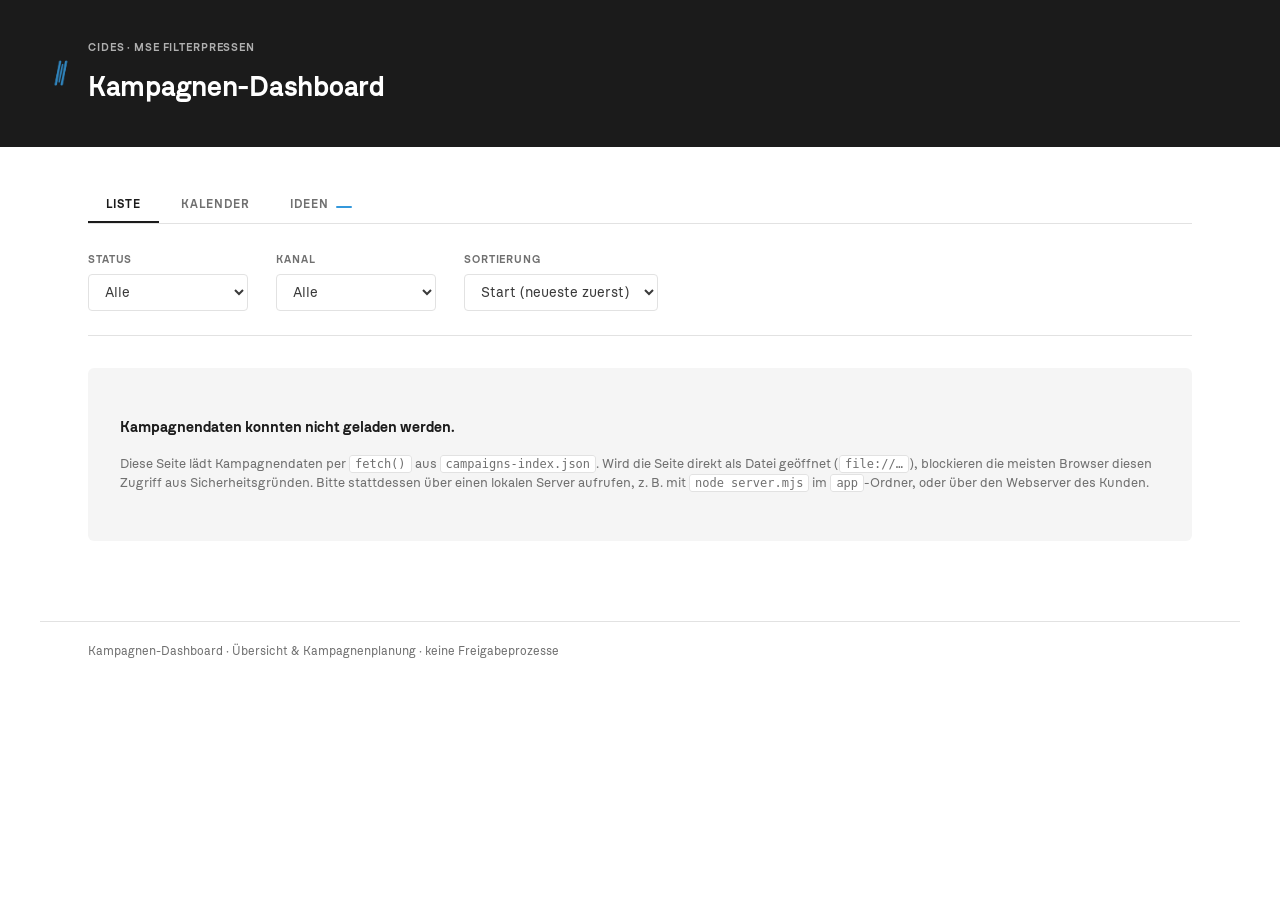
==== commit 68506070: "v1.15.0: CIDES-Umbenennung, Skills google-ads (Pipeboard, Freigabe-Gate) + social-google-business (U" ====
--- a/skills/kampagnen-dashboard/app/index.html
+++ b/skills/kampagnen-dashboard/app/index.html
@@ -3,7 +3,7 @@
 <head>
 <meta charset="UTF-8">
 <meta name="viewport" content="width=device-width, initial-scale=1.0">
-<title>MSE Marketing-Zentrale — Kampagnen-Dashboard</title>
+<title>CIDES — Kampagnen-Dashboard</title>
 <link rel="stylesheet" href="./styles.css">
 </head>
 <body>
@@ -17,7 +17,7 @@
            oder durch Klartext ersetzen. -->
       <img class="header__logo" src="./logo.png" alt="MSE Filterpressen">
       <div class="header__inner-text">
-        <span class="eyebrow eyebrow--inverted">MSE Marketing-Zentrale</span>
+        <span class="eyebrow eyebrow--inverted">CIDES &middot; MSE Filterpressen</span>
         <h1 class="header__title">Kampagnen-Dashboard</h1>
       </div>
     </div>
@@ -107,6 +107,8 @@
             <label class="plan__check"><input type="checkbox" value="Landing Page"> Landing Page</label>
             <label class="plan__check"><input type="checkbox" value="E-Mail-Signatur"> E-Mail-Signatur</label>
             <label class="plan__check"><input type="checkbox" value="Whitepaper"> Whitepaper (PDF)</label>
+            <label class="plan__check"><input type="checkbox" value="Google Business"> Google Business</label>
+            <label class="plan__check"><input type="checkbox" value="Google Ads"> Google Ads</label>
             <label class="plan__check"><input type="checkbox" value="Bild/Video"> Bild/Video</label>
           </div>
         </fieldset>
@@ -928,6 +930,22 @@
                    (i.themen_tag ? '<span class="idee__tag">' + escapeHtml(i.themen_tag) + "</span>" : "");
         card.innerHTML = '<div class="idee__head"><strong>' + escapeHtml(i.titel) + "</strong><span>" + tags + "</span></div>" +
                          (i.beschreibung ? '<p class="idee__desc">' + escapeHtml(i.beschreibung) + "</p>" : "");
+        // Recherche-Fundstellen (KI-Vorschläge tragen ihre Quellen aus der Online-Recherche)
+        if (Array.isArray(i.quellen) && i.quellen.length) {
+          var q = document.createElement("p");
+          q.className = "idee__quellen";
+          q.appendChild(document.createTextNode("Quellen: "));
+          i.quellen.forEach(function (src, idx) {
+            if (!src || !src.url) return;
+            if (idx > 0) q.appendChild(document.createTextNode(" · "));
+            var a = document.createElement("a");
+            a.href = src.url;
+            a.target = "_blank"; a.rel = "noopener";
+            a.textContent = src.titel || src.url;
+            q.appendChild(a);
+          });
+          card.appendChild(q);
+        }
         var actions = document.createElement("div");
         actions.className = "row-actions";
         function btn(label, cls, fn) {
--- a/skills/kampagnen-dashboard/app/styles.css
+++ b/skills/kampagnen-dashboard/app/styles.css
@@ -874,3 +874,16 @@
   .cal__cell { min-height: 64px; }
   .cal__focus { display: none; }
 }
+
+/* Recherche-Quellen an KI-Ideen */
+.idee__quellen {
+  font-size: 11px;
+  color: var(--color-medium-grey);
+  margin: 8px 0 0 0;
+}
+.idee__quellen a {
+  color: var(--color-medium-grey);
+  text-decoration: none;
+  border-bottom: 1px solid var(--color-hairline);
+}
+.idee__quellen a:hover { color: var(--color-blue); border-bottom-color: var(--color-blue); }
